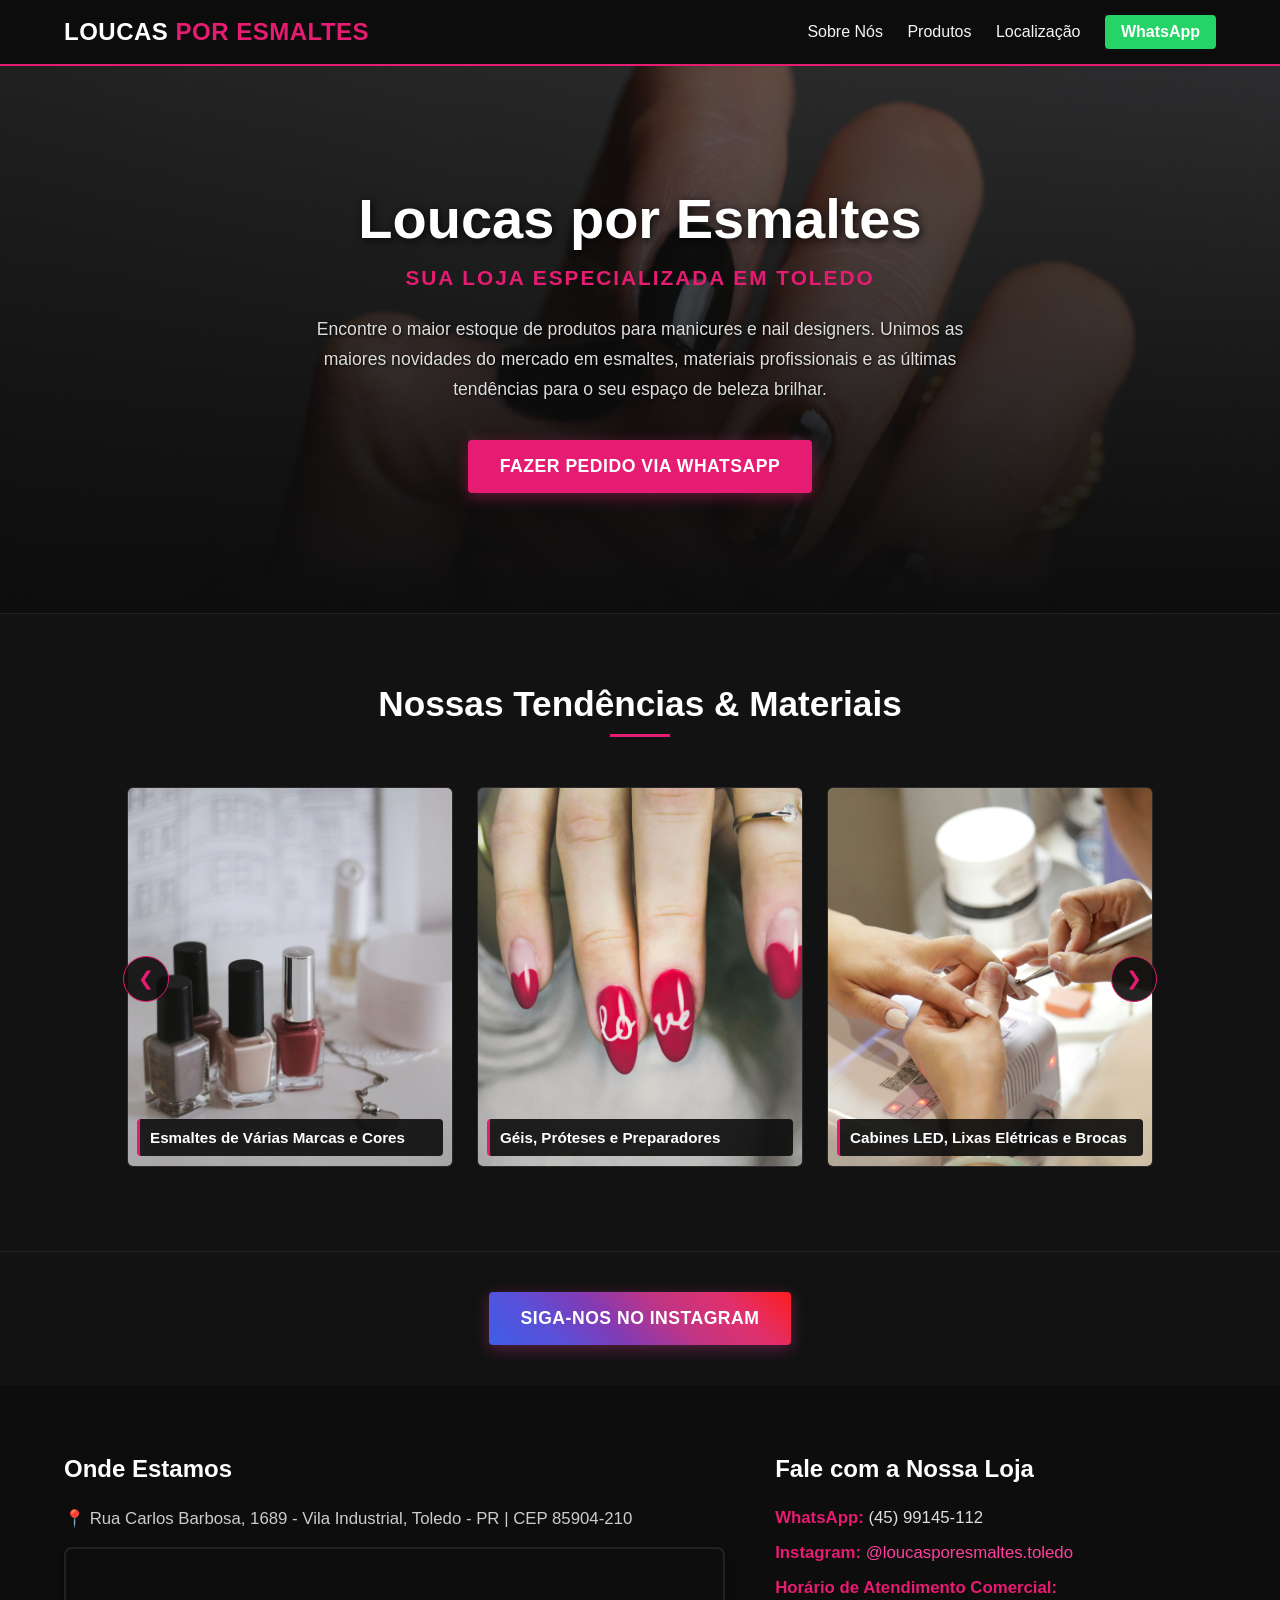
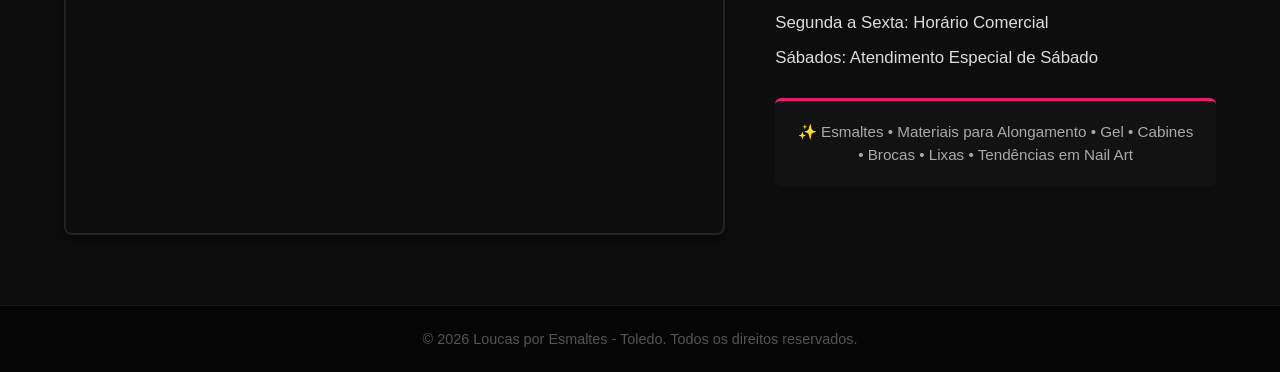
==== index.html @ fb784865 "Add files via upload" ====
<!DOCTYPE html>
<html lang="pt-BR">
<head>
    <meta charset="UTF-8">
    <meta name="viewport" content="width=device-width, initial-scale=1.0">
    <title>Loucas por Esmaltes - Toledo | Tudo para Manicures e Nail Designers</title>
    <link rel="stylesheet" href="style.css">
</head>
<body>

    <header>
        <div class="container header-content">
            <div class="logo">
                <img src="images/logo.png" alt="Loucas por Esmaltes" onerror="this.style.display='none'; this.nextElementSibling.style.display='block';">
                <h2 style="display:none;">LOUCAS<span> POR ESMALTES</span></h2>
            </div>
            <nav>
                <a href="#sobre">Sobre Nós</a>
                <a href="#produtos">Produtos</a>
                <a href="#onde-estamos">Localização</a>
                <a href="https://api.whatsapp.com/send?phone=554599145112&text=Olá!%20Vim%20pelo%20site%20e%20gostaria%20de%20consultar%20a%20disponibilidade%20de%20produtos." target="_blank" class="btn-nav-whats">WhatsApp</a>
            </nav>
        </div>
    </header>

    <section id="sobre" class="hero">
        <div class="container hero-content">
            <h1>Loucas por Esmaltes</h1>
            <p class="tagline">Sua loja especializada em Toledo</p> 
            <p class="descricao-breve">Encontre o maior estoque de produtos para manicures e nail designers. Unimos as maiores novidades do mercado em esmaltes, materiais profissionais e as últimas tendências para o seu espaço de beleza brilhar.</p>
            <a href="https://api.whatsapp.com/send?phone=554599145112&text=Olá!%20Vim%20pelo%20site%20e%20gostaria%20de%20fazer%20um%20pedido." target="_blank" class="btn-principal">Fazer Pedido via WhatsApp</a>
        </div>
    </section>

    <section id="produtos" class="secao-galeria">
        <h2>Nossas Tendências & Materiais</h2>
        <div class="slider-container">
            <div class="slider-track">
                
                <div class="slide">
                    <img src="images/image1.jpg" alt="Coleções de Esmaltes">
                    <div class="slide-info">Esmaltes de Várias Marcas e Cores</div>
                </div>
                
                <div class="slide">
                    <img src="images/image2.jpg" alt="Materiais para Alongamento">
                    <div class="slide-info">Géis, Próteses e Preparadores</div>
                </div>
                
                <div class="slide">
                    <img src="images/image3.jpg" alt="Equipamentos Profissionais">
                    <div class="slide-info">Cabines LED, Lixas Elétricas e Brocas</div>
                </div>
                
                <div class="slide">
                    <img src="images/image4.jpg" alt="Decoração e Nail Art">
                    <div class="slide-info">Pedrarias, Fitilhos, Glitter e Películas</div>
                </div>
                
                <div class="slide">
                    <img src="images/image5.jpg" alt="Descartáveis e Higiene">
                    <div class="slide-info">EPIs, Limas e Materiais de Biossegurança</div>
                </div>

            </div>
            <button class="slider-btn prev">❮</button>
            <button class="slider-btn next">❯</button>
        </div>
    </section>

    <section id="contact-us" class="secao-botao-meio">
        <div class="container">
            <a href="https://instagram.com/loucasporesmaltes.toledo" target="_blank" class="btn-principal btn-instagram">Siga-nos no Instagram</a>
        </div>
    </section>

    <section id="onde-estamos" class="bg-info-contato">
        <div class="container grid-rodape">
            
            <div class="bloco-mapa">
                <h3>Onde Estamos</h3>
                <p class="endereco">📍 Rua Carlos Barbosa, 1689 - Vila Industrial, Toledo - PR | CEP 85904-210</p>
                <div class="mapa-wrapper">
                    <iframe src="https://maps.google.com/maps?q=Rua%20Carlos%20Barbosa,%201689,%20Toledo%20PR&t=&z=15&ie=UTF-8&iwloc=&output=embed" 
                            width="100%" height="280" style="border:0; border-radius: 6px;" allowfullscreen="" loading="lazy"></iframe>
                </div>
            </div>

            <div class="bloco-contato">
                <h3>Fale com a Nossa Loja</h3>
                <ul class="lista-contatos">
                    <li><strong class="link-whats-texto"><a href="https://api.whatsapp.com/send?phone=554599145112&text=Olá!%20Vim%20pelo%20site%20e%20gostaria%20de%20fazer%20um%20pedido." target="_blank">WhatsApp:</a></strong> (45) 99145-112</li>
                    <li><strong>Instagram:</strong> <a href="https://instagram.com/loucasporesmaltes.toledo" target="_blank" style="color: #FF409F; text-decoration: none;">@loucasporesmaltes.toledo</a></li>
                    <li><strong>Horário de Atendimento Comercial:</strong></li>
                    <li>Segunda a Sexta: Horário Comercial</li>
                    <li>Sábados: Atendimento Especial de Sábado</li>
                </ul>
                <div class="alerta-servico">
                    <p>✨ Esmaltes • Materiais para Alongamento • Gel • Cabines • Brocas • Lixas • Tendências em Nail Art</p>
                </div>
            </div>

        </div>
    </section>

    <footer>
        <p>© 2026 Loucas por Esmaltes - Toledo. Todos os direitos reservados.</p>
    </footer>

    <script src="script.js"></script>
</body>
</html>
---- style.css ----
/* Reset e Configurações de Base */
* { margin: 0; padding: 0; box-sizing: border-box; font-family: 'Segoe UI', -apple-system, sans-serif; scroll-behavior: smooth; }

/* PALETA DE CORES GLAMOUR & NAIL ART:
   Fundo Escuro Dark Premium: #0D0D0D
   Rosa Principal (Marca): #E61B72
   Rosa Neon Detalhes: #FF409F
   Texto Claro Confortável: #F5F5F5
   Destaque Verde WhatsApp: #25D366
*/

body { background-color: #0D0D0D; color: #F5F5F5; } 
.container { width: 90%; max-width: 1200px; margin: 0 auto; }

/* Header e Ajuste da Logo */
header { background-color: rgba(13, 13, 13, 0.98); position: sticky; top: 0; z-index: 1000; border-bottom: 2px solid #E61B72; }
.header-content { display: flex; justify-content: space-between; align-items: center; padding: 15px 0; }

.logo img { height: 50px; width: auto; display: block; object-fit: contain; }
.logo h2 { color: #FFF; font-weight: 800; letter-spacing: 0.5px; }
.logo h2 span { color: #E61B72; }

nav a { text-decoration: none; color: #F5F5F5; margin-left: 20px; font-weight: 500; transition: 0.3s; } 
nav a:hover { color: #FF409F; }
.btn-nav-whats { background: #25D366; color: #fff; padding: 8px 16px; border-radius: 4px; display: inline-block; font-weight: bold; }
.btn-nav-whats:hover { background: #1ebd52; }

/* Hero Section com Imagem de Fundo (Igualzinho ao efeito da Toyocar) */
.hero { 
    padding: 120px 0; 
    text-align: center; 
    background: linear-gradient(180deg, rgba(13,13,13,0.6) 0%, rgba(13,13,13,1) 100%), 
                url('images/hero-banner.jpg') no-repeat center center;
    background-size: cover;
}
.hero h1 { font-size: 3.5rem; margin-bottom: 15px; color: #FFF; text-shadow: 2px 2px 8px rgba(0,0,0,0.8); } 
.tagline { font-size: 1.3rem; color: #E61B72; font-weight: 600; margin-bottom: 25px; text-transform: uppercase; letter-spacing: 2px; }
.descricao-breve { max-width: 700px; margin: 0 auto 35px; color: #DDDDDD; line-height: 1.7; font-size: 1.1rem; text-shadow: 1px 1px 3px rgba(0,0,0,0.9); }

.btn-principal { background: #E61B72; color: #fff; padding: 16px 32px; text-decoration: none; font-weight: bold; border-radius: 4px; font-size: 1.1rem; display: inline-block; transition: 0.3s; border: none; text-transform: uppercase; letter-spacing: 0.5px; box-shadow: 0 4px 15px rgba(230, 27, 114, 0.4); } 
.btn-principal:hover { background: #B81056; transform: scale(1.03); box-shadow: 0 6px 20px rgba(230, 27, 114, 0.6); }

/* Customização Extra para Botão Secundário do Instagram */
.btn-instagram { background: linear-gradient(45deg, #405DE6, #5851DB, #833AB4, #C13584, #E1306C, #FD1D1D); box-shadow: 0 4px 15px rgba(193, 53, 132, 0.4); }
.btn-instagram:hover { transform: scale(1.03); box-shadow: 0 6px 20px rgba(193, 53, 132, 0.6); }

/* Seção do Slider de Fotos */
.secao-galeria { padding: 70px 0; background: #121212; text-align: center; border-top: 1px solid #222; border-bottom: 1px solid #222; }
.secao-galeria h2 { margin-bottom: 40px; font-size: 2.2rem; color: #FFF; position: relative; display: inline-block; }
.secao-galeria h2::after { content: ''; display: block; width: 60px; height: 3px; background: #E61B72; margin: 10px auto 0; }

.slider-container { position: relative; width: 100%; max-width: 1050px; margin: 0 auto; overflow: hidden; padding: 10px 0; }
.slider-track { display: flex; transition: transform 0.4s ease-in-out; width: 100%; }
.slide { min-width: 33.333%; padding: 0 12px; box-sizing: border-box; position: relative; transition: transform 0.3s; }

.slide img { 
    width: 100%; 
    height: 380px; 
    object-fit: cover; 
    border-radius: 6px; 
    border: 1px solid #292929;
}
.slide-info {
    position: absolute;
    bottom: 15px;
    left: 22px;
    right: 22px;
    background: rgba(13, 13, 13, 0.9);
    color: #FFF;
    padding: 10px;
    border-radius: 4px;
    font-weight: 600;
    font-size: 0.95rem;
    border-left: 3px solid #E61B72;
    text-align: left;
}
.slide:hover { transform: scale(1.02); }

/* Botões do Slider */
.slider-btn { 
    position: absolute; 
    top: 50%; 
    transform: translateY(-50%); 
    background: rgba(13, 13, 13, 0.9); 
    color: #E61B72; 
    border: 1px solid #E61B72; 
    width: 46px;
    height: 46px;
    border-radius: 50%; 
    display: flex;
    align-items: center;
    justify-content: center;
    cursor: pointer; 
    z-index: 10; 
    font-size: 1.2rem; 
    transition: 0.3s;
} 
.slider-btn:hover { background: #E61B72; color: #fff; border-color: #E61B72; }
.prev { left: 8px; } .next { right: 8px; }

/* Bloco Inferior de Contatos e Localização */
.bg-info-contato { background: #0D0D0D; padding: 70px 0; } 
.grid-rodape { display: grid; grid-template-columns: 1.2fr 0.8fr; gap: 50px; }
.grid-rodape h3 { margin-bottom: 25px; color: #FFF; font-size: 1.5rem; } 
.endereco { margin-bottom: 18px; color: #CCCCCC; font-size: 1.05rem; }
.mapa-wrapper { border: 2px solid #222; border-radius: 8px; overflow: hidden; box-shadow: 0 4px 10px rgba(0,0,0,0.5); }

.lista-contatos { list-style: none; }
.lista-contatos li { margin-bottom: 15px; color: #DDDDDD; font-size: 1.05rem; }
.lista-contatos strong { color: #E61B72; }

.alerta-servico { 
    margin-top: 30px; 
    background: #121212; 
    padding: 20px; 
    border-radius: 6px; 
    border-top: 3px solid #E61B72; 
}
.alerta-servico p { font-size: 0.95rem; color: #AAAAAA; line-height: 1.5; text-align: center; font-weight: 500; }

/* Rodapé Final */
footer { text-align: center; padding: 25px 0; background: #050505; color: #555555; font-size: 0.9rem; border-top: 1px solid #1A1A1A; } 

/* Ajustes de Responsividade */
@media (max-width: 992px) {
    .slide { min-width: 50%; }
}
@media (max-width: 768px) {
    .grid-rodape { grid-template-columns: 1fr; gap: 40px; }
    .slide { min-width: 100%; } 
    .slider-container { max-width: 90%; }
    
    nav a { display: none; }
    nav .btn-nav-whats { display: inline-block; }
    
    .hero h1 { font-size: 2.3rem; }
    .hero .tagline { font-size: 1.1rem; }
}

.secao-botao-meio {
    padding: 40px 0;
    text-align: center;
    background-color: #121212;
}

.link-whats-texto a {
    color: #E61B72;
    text-decoration: none;
}
.link-whats-texto a:hover {
    text-decoration: underline;
}
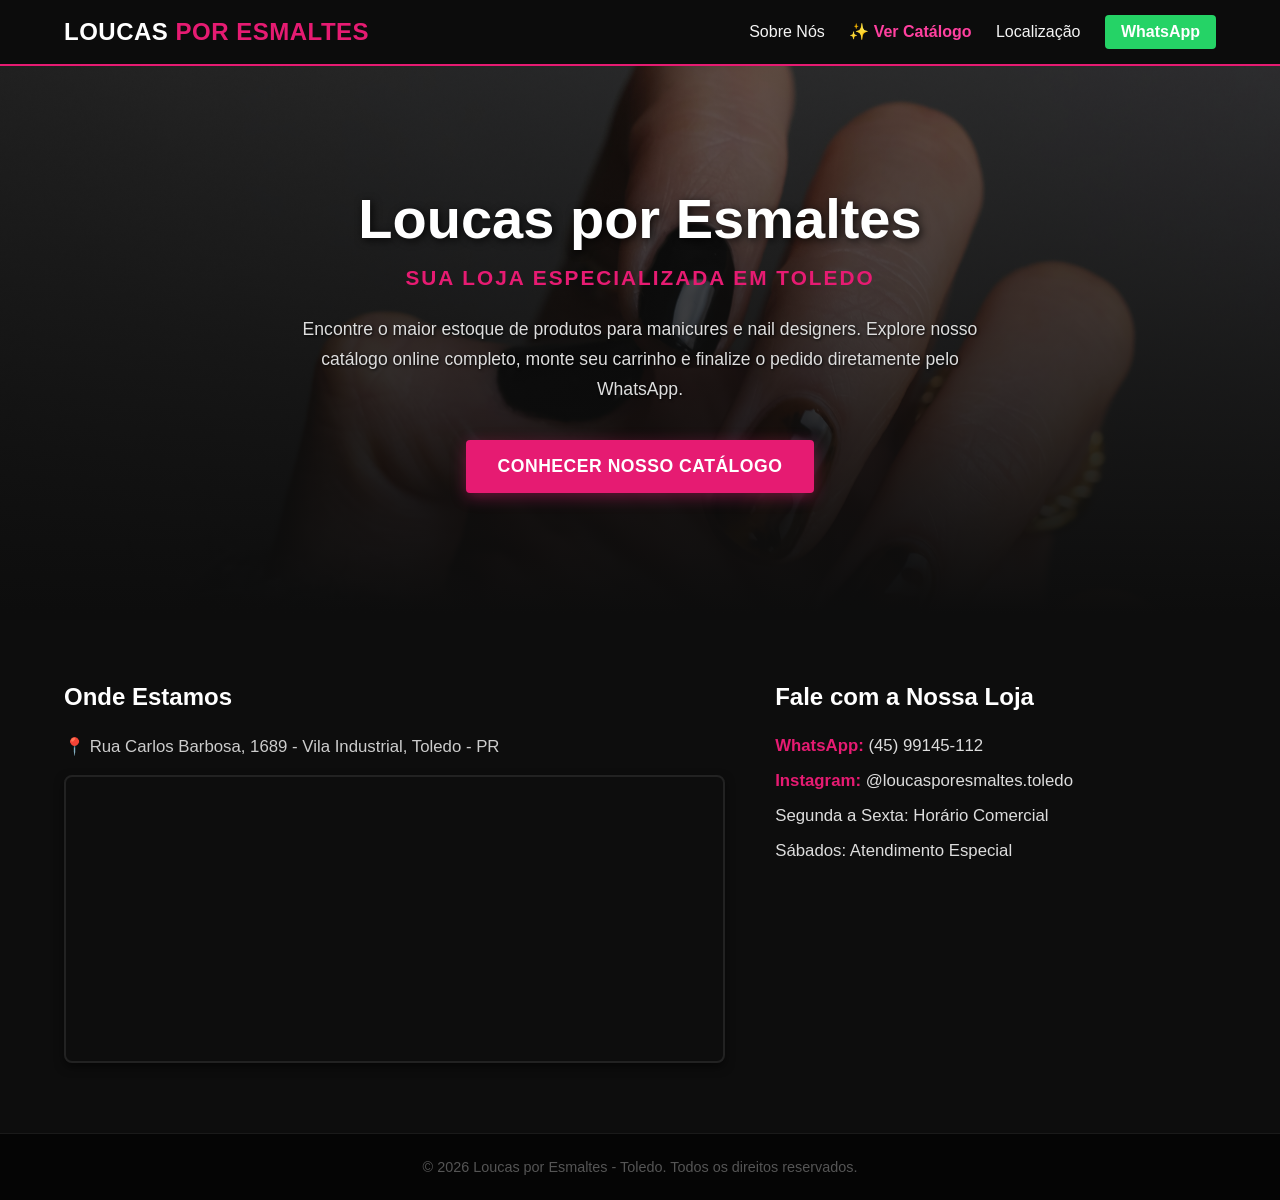
==== commit 8272e3f4: "Add files via upload" ====
--- a/index.html
+++ b/index.html
@@ -3,7 +3,7 @@
 <head>
     <meta charset="UTF-8">
     <meta name="viewport" content="width=device-width, initial-scale=1.0">
-    <title>Loucas por Esmaltes - Toledo | Tudo para Manicures e Nail Designers</title>
+    <title>Loucas por Esmaltes - Toledo | Tudo para Manicures</title>
     <link rel="stylesheet" href="style.css">
 </head>
 <body>
@@ -11,14 +11,13 @@
     <header>
         <div class="container header-content">
             <div class="logo">
-                <img src="images/logo.png" alt="Loucas por Esmaltes" onerror="this.style.display='none'; this.nextElementSibling.style.display='block';">
-                <h2 style="display:none;">LOUCAS<span> POR ESMALTES</span></h2>
+                <h2>LOUCAS<span> POR ESMALTES</span></h2>
             </div>
             <nav>
                 <a href="#sobre">Sobre Nós</a>
-                <a href="#produtos">Produtos</a>
+                <a href="catalogo.html" style="color: #FF409F; font-weight: bold;">✨ Ver Catálogo</a>
                 <a href="#onde-estamos">Localização</a>
-                <a href="https://api.whatsapp.com/send?phone=554599145112&text=Olá!%20Vim%20pelo%20site%20e%20gostaria%20de%20consultar%20a%20disponibilidade%20de%20produtos." target="_blank" class="btn-nav-whats">WhatsApp</a>
+                <a href="https://api.whatsapp.com/send?phone=554599145112" target="_blank" class="btn-nav-whats">WhatsApp</a>
             </nav>
         </div>
     </header>
@@ -27,86 +26,34 @@
         <div class="container hero-content">
             <h1>Loucas por Esmaltes</h1>
             <p class="tagline">Sua loja especializada em Toledo</p> 
-            <p class="descricao-breve">Encontre o maior estoque de produtos para manicures e nail designers. Unimos as maiores novidades do mercado em esmaltes, materiais profissionais e as últimas tendências para o seu espaço de beleza brilhar.</p>
-            <a href="https://api.whatsapp.com/send?phone=554599145112&text=Olá!%20Vim%20pelo%20site%20e%20gostaria%20de%20fazer%20um%20pedido." target="_blank" class="btn-principal">Fazer Pedido via WhatsApp</a>
-        </div>
-    </section>
-
-    <section id="produtos" class="secao-galeria">
-        <h2>Nossas Tendências & Materiais</h2>
-        <div class="slider-container">
-            <div class="slider-track">
-                
-                <div class="slide">
-                    <img src="images/image1.jpg" alt="Coleções de Esmaltes">
-                    <div class="slide-info">Esmaltes de Várias Marcas e Cores</div>
-                </div>
-                
-                <div class="slide">
-                    <img src="images/image2.jpg" alt="Materiais para Alongamento">
-                    <div class="slide-info">Géis, Próteses e Preparadores</div>
-                </div>
-                
-                <div class="slide">
-                    <img src="images/image3.jpg" alt="Equipamentos Profissionais">
-                    <div class="slide-info">Cabines LED, Lixas Elétricas e Brocas</div>
-                </div>
-                
-                <div class="slide">
-                    <img src="images/image4.jpg" alt="Decoração e Nail Art">
-                    <div class="slide-info">Pedrarias, Fitilhos, Glitter e Películas</div>
-                </div>
-                
-                <div class="slide">
-                    <img src="images/image5.jpg" alt="Descartáveis e Higiene">
-                    <div class="slide-info">EPIs, Limas e Materiais de Biossegurança</div>
-                </div>
-
-            </div>
-            <button class="slider-btn prev">❮</button>
-            <button class="slider-btn next">❯</button>
-        </div>
-    </section>
-
-    <section id="contact-us" class="secao-botao-meio">
-        <div class="container">
-            <a href="https://instagram.com/loucasporesmaltes.toledo" target="_blank" class="btn-principal btn-instagram">Siga-nos no Instagram</a>
+            <p class="descricao-breve">Encontre o maior estoque de produtos para manicures e nail designers. Explore nosso catálogo online completo, monte seu carrinho e finalize o pedido diretamente pelo WhatsApp.</p>
+            <a href="catalogo.html" class="btn-principal">Conhecer Nosso Catálogo</a>
         </div>
     </section>
 
     <section id="onde-estamos" class="bg-info-contato">
         <div class="container grid-rodape">
-            
             <div class="bloco-mapa">
                 <h3>Onde Estamos</h3>
-                <p class="endereco">📍 Rua Carlos Barbosa, 1689 - Vila Industrial, Toledo - PR | CEP 85904-210</p>
+                <p class="endereco">📍 Rua Carlos Barbosa, 1689 - Vila Industrial, Toledo - PR</p>
                 <div class="mapa-wrapper">
-                    <iframe src="https://maps.google.com/maps?q=Rua%20Carlos%20Barbosa,%201689,%20Toledo%20PR&t=&z=15&ie=UTF-8&iwloc=&output=embed" 
-                            width="100%" height="280" style="border:0; border-radius: 6px;" allowfullscreen="" loading="lazy"></iframe>
+                    <iframe src="https://maps.google.com/maps?q=Rua%20Carlos%20Barbosa,%201689,%20Toledo%20PR&t=&z=15&ie=UTF-8&iwloc=&output=embed" width="100%" height="280" style="border:0; border-radius: 6px;" allowfullscreen="" loading="lazy"></iframe>
                 </div>
             </div>
-
             <div class="bloco-contato">
                 <h3>Fale com a Nossa Loja</h3>
                 <ul class="lista-contatos">
-                    <li><strong class="link-whats-texto"><a href="https://api.whatsapp.com/send?phone=554599145112&text=Olá!%20Vim%20pelo%20site%20e%20gostaria%20de%20fazer%20um%20pedido." target="_blank">WhatsApp:</a></strong> (45) 99145-112</li>
-                    <li><strong>Instagram:</strong> <a href="https://instagram.com/loucasporesmaltes.toledo" target="_blank" style="color: #FF409F; text-decoration: none;">@loucasporesmaltes.toledo</a></li>
-                    <li><strong>Horário de Atendimento Comercial:</strong></li>
+                    <li><strong>WhatsApp:</strong> (45) 99145-112</li>
+                    <li><strong>Instagram:</strong> @loucasporesmaltes.toledo</li>
                     <li>Segunda a Sexta: Horário Comercial</li>
-                    <li>Sábados: Atendimento Especial de Sábado</li>
+                    <li>Sábados: Atendimento Especial</li>
                 </ul>
-                <div class="alerta-servico">
-                    <p>✨ Esmaltes • Materiais para Alongamento • Gel • Cabines • Brocas • Lixas • Tendências em Nail Art</p>
-                </div>
             </div>
-
         </div>
     </section>
 
     <footer>
         <p>© 2026 Loucas por Esmaltes - Toledo. Todos os direitos reservados.</p>
     </footer>
-
-    <script src="script.js"></script>
 </body>
 </html>
--- a/style.css
+++ b/style.css
@@ -1,5 +1,13 @@
-/* Reset e Configurações de Base */
-* { margin: 0; padding: 0; box-sizing: border-box; font-family: 'Segoe UI', -apple-system, sans-serif; scroll-behavior: smooth; }
+/* ==========================================================================
+   RESET, CONFIGURAÇÕES DE BASE E PALETA DE CORES
+   ========================================================================== */
+* { 
+    margin: 0; 
+    padding: 0; 
+    box-sizing: border-box; 
+    font-family: 'Segoe UI', -apple-system, sans-serif; 
+    scroll-behavior: smooth; 
+}
 
 /* PALETA DE CORES GLAMOUR & NAIL ART:
    Fundo Escuro Dark Premium: #0D0D0D
@@ -9,23 +17,78 @@
    Destaque Verde WhatsApp: #25D366
 */
 
-body { background-color: #0D0D0D; color: #F5F5F5; } 
-.container { width: 90%; max-width: 1200px; margin: 0 auto; }
-
-/* Header e Ajuste da Logo */
-header { background-color: rgba(13, 13, 13, 0.98); position: sticky; top: 0; z-index: 1000; border-bottom: 2px solid #E61B72; }
-.header-content { display: flex; justify-content: space-between; align-items: center; padding: 15px 0; }
-
-.logo img { height: 50px; width: auto; display: block; object-fit: contain; }
-.logo h2 { color: #FFF; font-weight: 800; letter-spacing: 0.5px; }
-.logo h2 span { color: #E61B72; }
-
-nav a { text-decoration: none; color: #F5F5F5; margin-left: 20px; font-weight: 500; transition: 0.3s; } 
-nav a:hover { color: #FF409F; }
-.btn-nav-whats { background: #25D366; color: #fff; padding: 8px 16px; border-radius: 4px; display: inline-block; font-weight: bold; }
-.btn-nav-whats:hover { background: #1ebd52; }
-
-/* Hero Section com Imagem de Fundo (Igualzinho ao efeito da Toyocar) */
+body { 
+    background-color: #0D0D0D; 
+    color: #F5F5F5; 
+} 
+
+.container { 
+    width: 90%; 
+    max-width: 1200px; 
+    margin: 0 auto; 
+}
+
+/* ==========================================================================
+   HEADER E NAVEGAÇÃO (COMPARTILHADO)
+   ========================================================================== */
+header { 
+    background-color: rgba(13, 13, 13, 0.98); 
+    position: sticky; 
+    top: 0; 
+    z-index: 1000; 
+    border-bottom: 2px solid #E61B72; 
+}
+
+.header-content { 
+    display: flex; 
+    justify-content: space-between; 
+    align-items: center; 
+    padding: 15px 0; 
+}
+
+.logo h2 { 
+    color: #FFF; 
+    font-weight: 800; 
+    letter-spacing: 0.5px; 
+}
+
+.logo h2 span { 
+    color: #E61B72; 
+}
+
+nav a { 
+    text-decoration: none; 
+    color: #F5F5F5; 
+    margin-left: 20px; 
+    font-weight: 500; 
+    transition: 0.3s; 
+} 
+
+nav a:hover, nav a.active { 
+    color: #FF409F; 
+}
+
+nav a.active {
+    border-bottom: 2px solid #E61B72;
+    padding-bottom: 4px;
+}
+
+.btn-nav-whats { 
+    background: #25D366; 
+    color: #fff; 
+    padding: 8px 16px; 
+    border-radius: 4px; 
+    display: inline-block; 
+    font-weight: bold; 
+}
+
+.btn-nav-whats:hover { 
+    background: #1ebd52; 
+}
+
+/* ==========================================================================
+   HERO SECTION (INDEX.HTML)
+   ========================================================================== */
 .hero { 
     padding: 120px 0; 
     text-align: center; 
@@ -33,120 +96,378 @@
                 url('images/hero-banner.jpg') no-repeat center center;
     background-size: cover;
 }
-.hero h1 { font-size: 3.5rem; margin-bottom: 15px; color: #FFF; text-shadow: 2px 2px 8px rgba(0,0,0,0.8); } 
-.tagline { font-size: 1.3rem; color: #E61B72; font-weight: 600; margin-bottom: 25px; text-transform: uppercase; letter-spacing: 2px; }
-.descricao-breve { max-width: 700px; margin: 0 auto 35px; color: #DDDDDD; line-height: 1.7; font-size: 1.1rem; text-shadow: 1px 1px 3px rgba(0,0,0,0.9); }
-
-.btn-principal { background: #E61B72; color: #fff; padding: 16px 32px; text-decoration: none; font-weight: bold; border-radius: 4px; font-size: 1.1rem; display: inline-block; transition: 0.3s; border: none; text-transform: uppercase; letter-spacing: 0.5px; box-shadow: 0 4px 15px rgba(230, 27, 114, 0.4); } 
-.btn-principal:hover { background: #B81056; transform: scale(1.03); box-shadow: 0 6px 20px rgba(230, 27, 114, 0.6); }
-
-/* Customização Extra para Botão Secundário do Instagram */
-.btn-instagram { background: linear-gradient(45deg, #405DE6, #5851DB, #833AB4, #C13584, #E1306C, #FD1D1D); box-shadow: 0 4px 15px rgba(193, 53, 132, 0.4); }
-.btn-instagram:hover { transform: scale(1.03); box-shadow: 0 6px 20px rgba(193, 53, 132, 0.6); }
-
-/* Seção do Slider de Fotos */
-.secao-galeria { padding: 70px 0; background: #121212; text-align: center; border-top: 1px solid #222; border-bottom: 1px solid #222; }
-.secao-galeria h2 { margin-bottom: 40px; font-size: 2.2rem; color: #FFF; position: relative; display: inline-block; }
-.secao-galeria h2::after { content: ''; display: block; width: 60px; height: 3px; background: #E61B72; margin: 10px auto 0; }
-
-.slider-container { position: relative; width: 100%; max-width: 1050px; margin: 0 auto; overflow: hidden; padding: 10px 0; }
-.slider-track { display: flex; transition: transform 0.4s ease-in-out; width: 100%; }
-.slide { min-width: 33.333%; padding: 0 12px; box-sizing: border-box; position: relative; transition: transform 0.3s; }
-
-.slide img { 
-    width: 100%; 
-    height: 380px; 
-    object-fit: cover; 
-    border-radius: 6px; 
-    border: 1px solid #292929;
-}
-.slide-info {
+
+.hero h1 { 
+    font-size: 3.5rem; 
+    margin-bottom: 15px; 
+    color: #FFF; 
+    text-shadow: 2px 2px 8px rgba(0,0,0,0.8); 
+} 
+
+.tagline { 
+    font-size: 1.3rem; 
+    color: #E61B72; 
+    font-weight: 600; 
+    margin-bottom: 25px; 
+    text-transform: uppercase; 
+    letter-spacing: 2px; 
+}
+
+.descricao-breve { 
+    max-width: 700px; 
+    margin: 0 auto 35px; 
+    color: #DDDDDD; 
+    line-height: 1.7; 
+    font-size: 1.1rem; 
+    text-shadow: 1px 1px 3px rgba(0,0,0,0.9); 
+}
+
+.btn-principal { 
+    background: #E61B72; 
+    color: #fff; 
+    padding: 16px 32px; 
+    text-decoration: none; 
+    font-weight: bold; 
+    border-radius: 4px; 
+    font-size: 1.1rem; 
+    display: inline-block; 
+    transition: 0.3s; 
+    border: none; 
+    text-transform: uppercase; 
+    letter-spacing: 0.5px; 
+    box-shadow: 0 4px 15px rgba(230, 27, 114, 0.4); 
+    cursor: pointer;
+} 
+
+.btn-principal:hover { 
+    background: #B81056; 
+    transform: scale(1.03); 
+    box-shadow: 0 6px 20px rgba(230, 27, 114, 0.6); 
+}
+
+/* ==========================================================================
+   LAYOUT DA PÁGINA DE CATÁLOGO (CATALOGO.HTML)
+   ========================================================================== */
+.layout-catalogo {
+    display: flex;
+    gap: 30px;
+    padding: 40px 0;
+    min-height: 80vh;
+}
+
+.vitrine-produtos {
+    flex: 1;
+}
+
+.titulo-secao {
+    font-size: 1.8rem;
+    color: #FFF;
+    margin-bottom: 25px;
+    border-left: 4px solid #E61B72;
+    padding-left: 10px;
+}
+
+/* Grid de Cards de Produtos */
+.grid-produtos {
+    display: grid;
+    grid-template-columns: repeat(auto-fill, minmax(240px, 1fr));
+    gap: 20px;
+}
+
+.card-produto {
+    background: #121212;
+    border: 1px solid #222;
+    border-radius: 8px;
+    overflow: hidden;
+    transition: transform 0.2s, border-color 0.2s;
+}
+
+.card-produto:hover {
+    transform: translateY(-4px);
+    border-color: #E61B72;
+}
+
+.card-produto img {
+    width: 100%;
+    height: 220px;
+    object-fit: cover;
+    background-color: #1a1a1a;
+}
+
+.card-produto-info {
+    padding: 15px;
+}
+
+.card-produto-info h4 {
+    font-size: 1.1rem;
+    color: #FFF;
+    margin-bottom: 8px;
+    white-space: nowrap;
+    overflow: hidden;
+    text-overflow: ellipsis;
+}
+
+.preco-produto {
+    color: #FF409F;
+    font-weight: 700;
+    font-size: 1.2rem;
+    margin-bottom: 12px;
+}
+
+/* Seletores de Cores em Bolinha */
+.seletor-cores-wrapper {
+    margin-bottom: 15px;
+}
+
+.label-cor {
+    font-size: 0.85rem;
+    color: #AAA;
+    margin-bottom: 5px;
+}
+
+.lista-cores-bolinhas {
+    display: flex;
+    gap: 8px;
+    flex-wrap: wrap;
+}
+
+.container-cor-seletor {
+    cursor: pointer;
+    position: relative;
+}
+
+.container-cor-seletor input {
     position: absolute;
-    bottom: 15px;
-    left: 22px;
-    right: 22px;
-    background: rgba(13, 13, 13, 0.9);
-    color: #FFF;
+    opacity: 0;
+    cursor: pointer;
+}
+
+.bolinha-cor {
+    display: inline-block;
+    width: 22px;
+    height: 22px;
+    border-radius: 50%;
+    border: 2px solid #333;
+    transition: 0.2s;
+}
+
+.container-cor-seletor input:checked ~ .bolinha-cor {
+    border-color: #FFF;
+    transform: scale(1.15);
+    box-shadow: 0 0 8px #E61B72;
+}
+
+.btn-adicionar {
+    width: 100%;
+    background: transparent;
+    border: 1px solid #E61B72;
+    color: #E61B72;
     padding: 10px;
     border-radius: 4px;
     font-weight: 600;
+    cursor: pointer;
+    transition: 0.2s;
+    text-transform: uppercase;
+    font-size: 0.85rem;
+}
+
+.btn-adicionar:hover {
+    background: #E61B72;
+    color: #FFF;
+}
+
+/* ==========================================================================
+   SIDEBAR DO CARRINHO DE COMPRAS
+   ========================================================================== */
+.carrinho-container {
+    width: 340px;
+    background: #121212;
+    border: 1px solid #222;
+    border-radius: 8px;
+    padding: 20px;
+    height: fit-content;
+    position: sticky;
+    top: 90px;
+}
+
+.carrinho-container h3 {
+    color: #FFF;
+    border-bottom: 1px solid #222;
+    padding-bottom: 10px;
+    margin-bottom: 15px;
+}
+
+.itens-carrinho {
+    max-height: 350px;
+    overflow-y: auto;
+    margin-bottom: 15px;
+}
+
+.carrinho-vazio {
+    color: #777;
+    text-align: center;
+    padding: 20px 0;
     font-size: 0.95rem;
-    border-left: 3px solid #E61B72;
-    text-align: left;
-}
-.slide:hover { transform: scale(1.02); }
-
-/* Botões do Slider */
-.slider-btn { 
-    position: absolute; 
-    top: 50%; 
-    transform: translateY(-50%); 
-    background: rgba(13, 13, 13, 0.9); 
-    color: #E61B72; 
-    border: 1px solid #E61B72; 
-    width: 46px;
-    height: 46px;
-    border-radius: 50%; 
+}
+
+.item-carrinho-linha {
+    display: flex;
+    justify-content: space-between;
+    align-items: center;
+    padding: 10px 0;
+    border-bottom: 1px solid #1a1a1a;
+}
+
+.item-nome {
+    font-size: 0.95rem;
+    color: #FFF;
+}
+
+.item-detalhe {
+    font-size: 0.85rem;
+    color: #AAA;
+}
+
+.item-controles {
     display: flex;
     align-items: center;
-    justify-content: center;
-    cursor: pointer; 
-    z-index: 10; 
-    font-size: 1.2rem; 
-    transition: 0.3s;
-} 
-.slider-btn:hover { background: #E61B72; color: #fff; border-color: #E61B72; }
-.prev { left: 8px; } .next { right: 8px; }
-
-/* Bloco Inferior de Contatos e Localização */
-.bg-info-contato { background: #0D0D0D; padding: 70px 0; } 
-.grid-rodape { display: grid; grid-template-columns: 1.2fr 0.8fr; gap: 50px; }
-.grid-rodape h3 { margin-bottom: 25px; color: #FFF; font-size: 1.5rem; } 
-.endereco { margin-bottom: 18px; color: #CCCCCC; font-size: 1.05rem; }
-.mapa-wrapper { border: 2px solid #222; border-radius: 8px; overflow: hidden; box-shadow: 0 4px 10px rgba(0,0,0,0.5); }
-
-.lista-contatos { list-style: none; }
-.lista-contatos li { margin-bottom: 15px; color: #DDDDDD; font-size: 1.05rem; }
-.lista-contatos strong { color: #E61B72; }
-
-.alerta-servico { 
-    margin-top: 30px; 
-    background: #121212; 
-    padding: 20px; 
-    border-radius: 6px; 
-    border-top: 3px solid #E61B72; 
-}
-.alerta-servico p { font-size: 0.95rem; color: #AAAAAA; line-height: 1.5; text-align: center; font-weight: 500; }
-
-/* Rodapé Final */
-footer { text-align: center; padding: 25px 0; background: #050505; color: #555555; font-size: 0.9rem; border-top: 1px solid #1A1A1A; } 
-
-/* Ajustes de Responsividade */
+    gap: 8px;
+}
+
+.item-controles button {
+    background: #222;
+    border: none;
+    color: #FFF;
+    width: 24px;
+    height: 24px;
+    border-radius: 4px;
+    cursor: pointer;
+    font-weight: bold;
+}
+
+.item-controles button:hover {
+    background: #E61B72;
+}
+
+.total-carrinho {
+    display: flex;
+    justify-content: space-between;
+    font-weight: 700;
+    font-size: 1.1rem;
+    border-top: 1px solid #222;
+    padding-top: 15px;
+    color: #FFF;
+}
+
+#valor-total-carrinho {
+    color: #25D366;
+}
+
+/* ==========================================================================
+   LOCALIZAÇÃO E INFORMAÇÕES DE CONTATO (RODAPÉ)
+   ========================================================================== */
+.bg-info-contato { 
+    background: #0D0D0D; 
+    padding: 70px 0; 
+} 
+
+.grid-rodape { 
+    display: grid; 
+    grid-template-columns: 1.2fr 0.8fr; 
+    gap: 50px; 
+}
+
+.grid-rodape h3 { 
+    margin-bottom: 25px; 
+    color: #FFF; 
+    font-size: 1.5rem; 
+} 
+
+.endereco { 
+    margin-bottom: 18px; 
+    color: #CCCCCC; 
+    font-size: 1.05rem; 
+}
+
+.mapa-wrapper { 
+    border: 2px solid #222; 
+    border-radius: 8px; 
+    overflow: hidden; 
+    box-shadow: 0 4px 10px rgba(0,0,0,0.5); 
+}
+
+.lista-contatos { 
+    list-style: none; 
+}
+
+.lista-contatos li { 
+    margin-bottom: 15px; 
+    color: #DDDDDD; 
+    font-size: 1.05rem; 
+}
+
+.lista-contatos strong { 
+    color: #E61B72; 
+}
+
+/* ==========================================================================
+   FOOTER FINAL
+   ========================================================================== */
+footer { 
+    text-align: center; 
+    padding: 25px 0; 
+    background: #050505; 
+    color: #555555; 
+    font-size: 0.9rem; 
+    border-top: 1px solid #1A1A1A; 
+} 
+
+/* ==========================================================================
+   MEDIA QUERIES (RESPONSIVIDADE)
+   ========================================================================== */
 @media (max-width: 992px) {
-    .slide { min-width: 50%; }
-}
+    .layout-catalogo {
+        flex-direction: column;
+    }
+    .carrinho-container {
+        width: 100%;
+        position: static;
+    }
+}
+
 @media (max-width: 768px) {
-    .grid-rodape { grid-template-columns: 1fr; gap: 40px; }
-    .slide { min-width: 100%; } 
-    .slider-container { max-width: 90%; }
+    .grid-rodape { 
+        grid-template-columns: 1fr; 
+        gap: 40px; 
+    }
     
-    nav a { display: none; }
-    nav .btn-nav-whats { display: inline-block; }
+    nav a { 
+        display: none; 
+    }
     
-    .hero h1 { font-size: 2.3rem; }
-    .hero .tagline { font-size: 1.1rem; }
-}
-
-.secao-botao-meio {
-    padding: 40px 0;
-    text-align: center;
-    background-color: #121212;
-}
-
-.link-whats-texto a {
-    color: #E61B72;
-    text-decoration: none;
-}
-.link-whats-texto a:hover {
-    text-decoration: underline;
+    nav .btn-nav-whats, nav #abrir-carrinho-mobile { 
+        display: inline-block; 
+    }
+    
+    .hero h1 { 
+        font-size: 2.3rem; 
+    }
+    
+    .hero .tagline { 
+        font-size: 1.1rem; 
+    }
+
+    #carrinho-lateral {
+        display: none;
+    }
+    
+    #carrinho-lateral.ativo-mobile {
+        display: block;
+        position: fixed;
+        top: 80px;
+        left: 5%;
+        width: 90%;
+        z-index: 2000;
+        box-shadow: 0 10px 30px rgba(0,0,0,0.8);
+    }
 }
